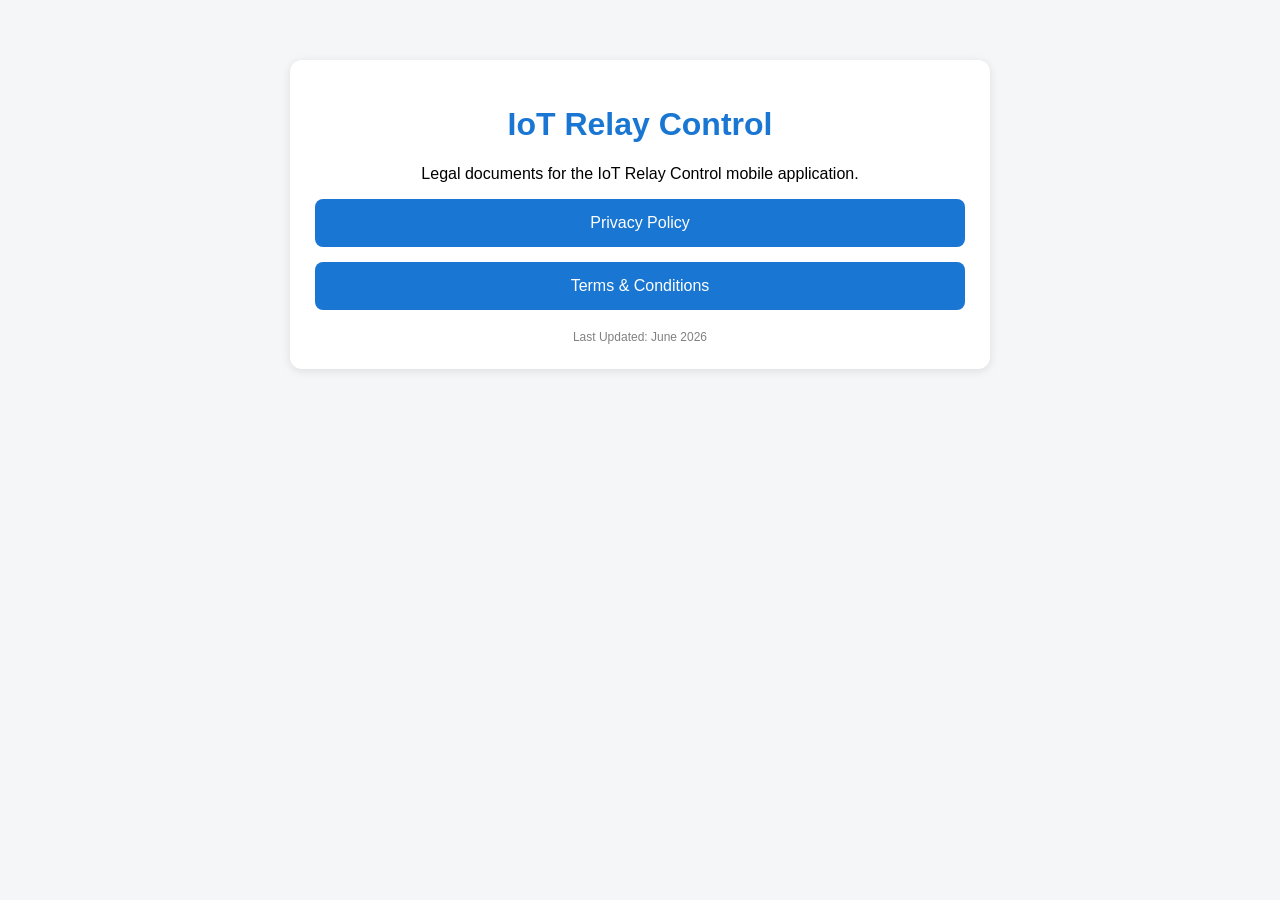
==== index.html @ 73b4b19b "policy and privacy policy pages." ====
<!DOCTYPE html>
<html lang="en">
<head>
<meta charset="UTF-8">
<meta name="viewport" content="width=device-width, initial-scale=1.0">
<title>IoT Relay Control - Legal</title>

<style>
body {
    font-family: Arial;
    background: #f5f6f8;
    margin: 0;
    padding: 0;
}

.container {
    max-width: 700px;
    margin: auto;
    padding: 20px;
}

.card {
    background: white;
    padding: 25px;
    border-radius: 12px;
    box-shadow: 0 2px 10px rgba(0,0,0,0.1);
    margin-top: 40px;
    text-align: center;
}

h1 {
    color: #1976D2;
}

.btn {
    display: block;
    margin: 15px 0;
    padding: 15px;
    background: #1976D2;
    color: white;
    text-decoration: none;
    border-radius: 8px;
}

.footer {
    margin-top: 20px;
    font-size: 12px;
    color: gray;
}
</style>
</head>

<body>

<div class="container">
<div class="card">

<h1>IoT Relay Control</h1>

<p>Legal documents for the IoT Relay Control mobile application.</p>

<a class="btn" href="privacy-policy.html">Privacy Policy</a>
<a class="btn" href="terms.html">Terms & Conditions</a>

<div class="footer">
Last Updated: June 2026
</div>

</div>
</div>

</body>
</html>
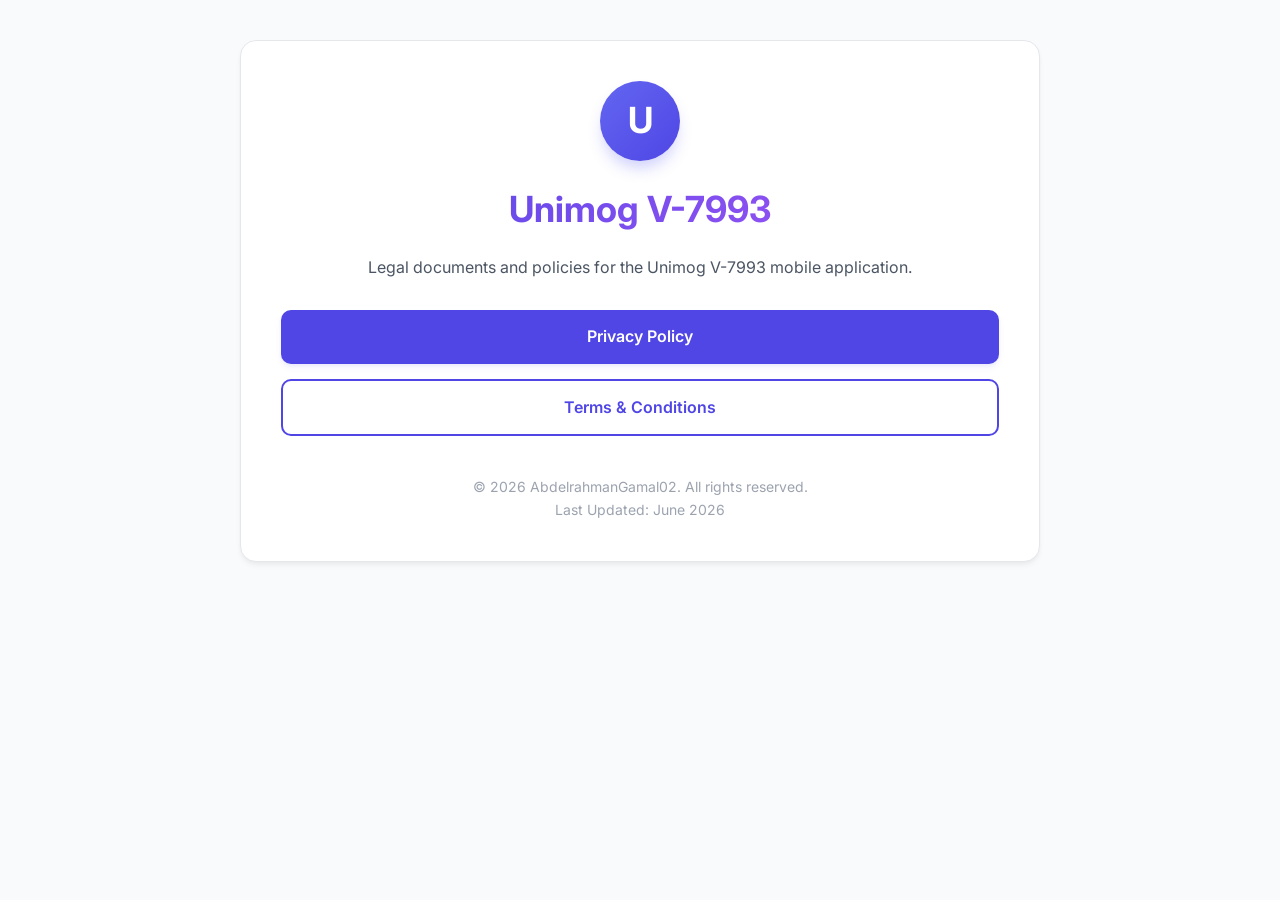
==== commit 3db1ffed: "Update privacy policy and terms for Unimog V-7993 with premium style" ====
--- a/index.html
+++ b/index.html
@@ -1,73 +1,32 @@
 <!DOCTYPE html>
 <html lang="en">
 <head>
-<meta charset="UTF-8">
-<meta name="viewport" content="width=device-width, initial-scale=1.0">
-<title>IoT Relay Control - Legal</title>
+  <meta charset="UTF-8">
+  <meta name="viewport" content="width=device-width, initial-scale=1.0">
+  <title>Unimog - Legal Portal</title>
+  <link rel="stylesheet" href="style.css">
+</head>
+<body>
+  <div class="container">
+    <div class="card">
+      <div class="header">
+        <div class="logo-container">
+          <div class="logo-circle">U</div>
+        </div>
+        <h1>Unimog V-7993</h1>
+        <p>Legal documents and policies for the Unimog V-7993 mobile application.</p>
+      </div>
 
-<style>
-body {
-    font-family: Arial;
-    background: #f5f6f8;
-    margin: 0;
-    padding: 0;
-}
+      <div class="btn-container">
+        <a id="privacy-btn" class="btn" href="privacy-policy.html">Privacy Policy</a>
+        <a id="terms-btn" class="btn btn-secondary" href="terms.html">Terms & Conditions</a>
+      </div>
 
-.container {
-    max-width: 700px;
-    margin: auto;
-    padding: 20px;
-}
-
-.card {
-    background: white;
-    padding: 25px;
-    border-radius: 12px;
-    box-shadow: 0 2px 10px rgba(0,0,0,0.1);
-    margin-top: 40px;
-    text-align: center;
-}
-
-h1 {
-    color: #1976D2;
-}
-
-.btn {
-    display: block;
-    margin: 15px 0;
-    padding: 15px;
-    background: #1976D2;
-    color: white;
-    text-decoration: none;
-    border-radius: 8px;
-}
-
-.footer {
-    margin-top: 20px;
-    font-size: 12px;
-    color: gray;
-}
-</style>
-</head>
-
-<body>
-
-<div class="container">
-<div class="card">
-
-<h1>IoT Relay Control</h1>
-
-<p>Legal documents for the IoT Relay Control mobile application.</p>
-
-<a class="btn" href="privacy-policy.html">Privacy Policy</a>
-<a class="btn" href="terms.html">Terms & Conditions</a>
-
-<div class="footer">
-Last Updated: June 2026
-</div>
-
-</div>
-</div>
-
+      <div class="footer">
+        © 2026 AbdelrahmanGamal02. All rights reserved.<br>
+        Last Updated: June 2026
+      </div>
+    </div>
+  </div>
 </body>
 </html>
--- a/style.css
+++ b/style.css
@@ -0,0 +1,204 @@
+@import url('https://fonts.googleapis.com/css2?family=Inter:wght@300;400;500;600;700&display=swap');
+
+:root {
+  --primary: #4f46e5;
+  --primary-hover: #4338ca;
+  --bg: #f9fafb;
+  --card-bg: #ffffff;
+  --text: #1f2937;
+  --text-light: #4b5563;
+  --text-lighter: #9ca3af;
+  --border: #e5e7eb;
+}
+
+@media (prefers-color-scheme: dark) {
+  :root {
+    --primary: #6366f1;
+    --primary-hover: #4f46e5;
+    --bg: #0f172a;
+    --card-bg: #1e293b;
+    --text: #f8fafc;
+    --text-light: #cbd5e1;
+    --text-lighter: #64748b;
+    --border: #334155;
+  }
+}
+
+body {
+  font-family: 'Inter', -apple-system, BlinkMacSystemFont, "Segoe UI", Roboto, sans-serif;
+  background-color: var(--bg);
+  color: var(--text);
+  margin: 0;
+  padding: 0;
+  line-height: 1.6;
+  transition: background-color 0.3s, color 0.3s;
+}
+
+.container {
+  max-width: 800px;
+  margin: 0 auto;
+  padding: 40px 20px;
+}
+
+.card {
+  background-color: var(--card-bg);
+  border: 1px solid var(--border);
+  border-radius: 16px;
+  padding: 40px;
+  box-shadow: 0 4px 6px -1px rgba(0, 0, 0, 0.05), 0 2px 4px -1px rgba(0, 0, 0, 0.03);
+}
+
+.header {
+  text-align: center;
+  margin-bottom: 30px;
+}
+
+.logo-container {
+  display: flex;
+  justify-content: center;
+  margin-bottom: 20px;
+}
+
+.logo-circle {
+  width: 80px;
+  height: 80px;
+  border-radius: 50%;
+  background: linear-gradient(135deg, #6366f1, #4f46e5);
+  display: flex;
+  align-items: center;
+  justify-content: center;
+  color: white;
+  font-size: 36px;
+  font-weight: 700;
+  box-shadow: 0 10px 15px -3px rgba(99, 102, 241, 0.3);
+}
+
+h1 {
+  font-size: 2.25rem;
+  font-weight: 700;
+  color: var(--text);
+  margin-top: 0;
+  margin-bottom: 10px;
+  background: linear-gradient(135deg, var(--primary), #a855f7);
+  -webkit-background-clip: text;
+  -webkit-text-fill-color: transparent;
+}
+
+h2 {
+  font-size: 1.5rem;
+  font-weight: 600;
+  color: var(--text);
+  margin-top: 30px;
+  margin-bottom: 15px;
+  border-bottom: 2px solid var(--border);
+  padding-bottom: 8px;
+}
+
+h3 {
+  font-size: 1.125rem;
+  font-weight: 600;
+  color: var(--text);
+  margin-top: 20px;
+  margin-bottom: 10px;
+}
+
+p, li {
+  color: var(--text-light);
+  font-size: 1rem;
+}
+
+ul {
+  padding-left: 20px;
+}
+
+li {
+  margin-bottom: 8px;
+}
+
+.meta {
+  color: var(--text-lighter);
+  font-size: 0.875rem;
+  margin-bottom: 30px;
+  text-align: center;
+}
+
+.btn-container {
+  display: flex;
+  flex-direction: column;
+  gap: 15px;
+  margin-top: 30px;
+}
+
+.btn {
+  display: flex;
+  align-items: center;
+  justify-content: center;
+  padding: 14px 24px;
+  background-color: var(--primary);
+  color: white;
+  text-decoration: none;
+  border-radius: 10px;
+  font-weight: 600;
+  font-size: 1rem;
+  transition: background-color 0.2s, transform 0.1s, box-shadow 0.2s;
+  box-shadow: 0 4px 6px -1px rgba(99, 102, 241, 0.1), 0 2px 4px -1px rgba(99, 102, 241, 0.06);
+}
+
+.btn:hover {
+  background-color: var(--primary-hover);
+  transform: translateY(-1px);
+  box-shadow: 0 10px 15px -3px rgba(99, 102, 241, 0.2), 0 4px 6px -2px rgba(99, 102, 241, 0.1);
+}
+
+.btn:active {
+  transform: translateY(0);
+}
+
+.btn-secondary {
+  background-color: transparent;
+  color: var(--primary);
+  border: 2px solid var(--primary);
+  box-shadow: none;
+}
+
+.btn-secondary:hover {
+  background-color: rgba(99, 102, 241, 0.05);
+  color: var(--primary-hover);
+  border-color: var(--primary-hover);
+  transform: translateY(-1px);
+}
+
+.back-link {
+  display: inline-flex;
+  align-items: center;
+  color: var(--primary);
+  text-decoration: none;
+  font-weight: 500;
+  margin-bottom: 20px;
+  transition: color 0.2s;
+}
+
+.back-link:hover {
+  color: var(--primary-hover);
+}
+
+.footer {
+  text-align: center;
+  margin-top: 40px;
+  font-size: 0.875rem;
+  color: var(--text-lighter);
+}
+
+.alert-box {
+  background-color: rgba(239, 68, 68, 0.05);
+  border-left: 4px solid #ef4444;
+  padding: 15px 20px;
+  border-radius: 4px 12px 12px 4px;
+  margin: 20px 0;
+}
+
+.alert-box p {
+  color: #ef4444;
+  font-weight: 500;
+  margin: 0;
+}
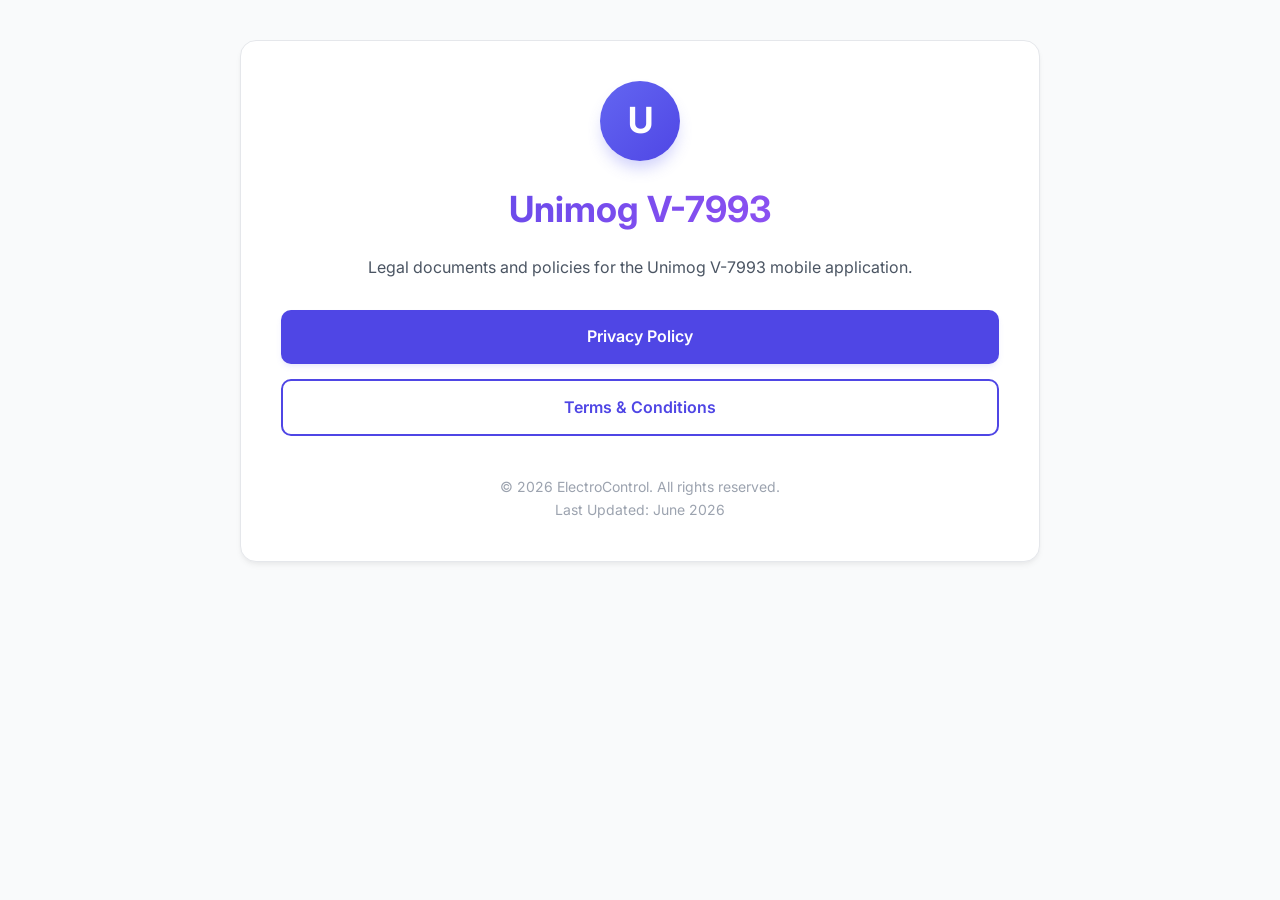
==== commit 5547ff6d: "index.html" ====
--- a/index.html
+++ b/index.html
@@ -23,10 +23,10 @@
       </div>
 
       <div class="footer">
-        © 2026 AbdelrahmanGamal02. All rights reserved.<br>
+        © 2026 ElectroControl. All rights reserved.<br>
         Last Updated: June 2026
       </div>
     </div>
   </div>
 </body>
-</html>+</html>
